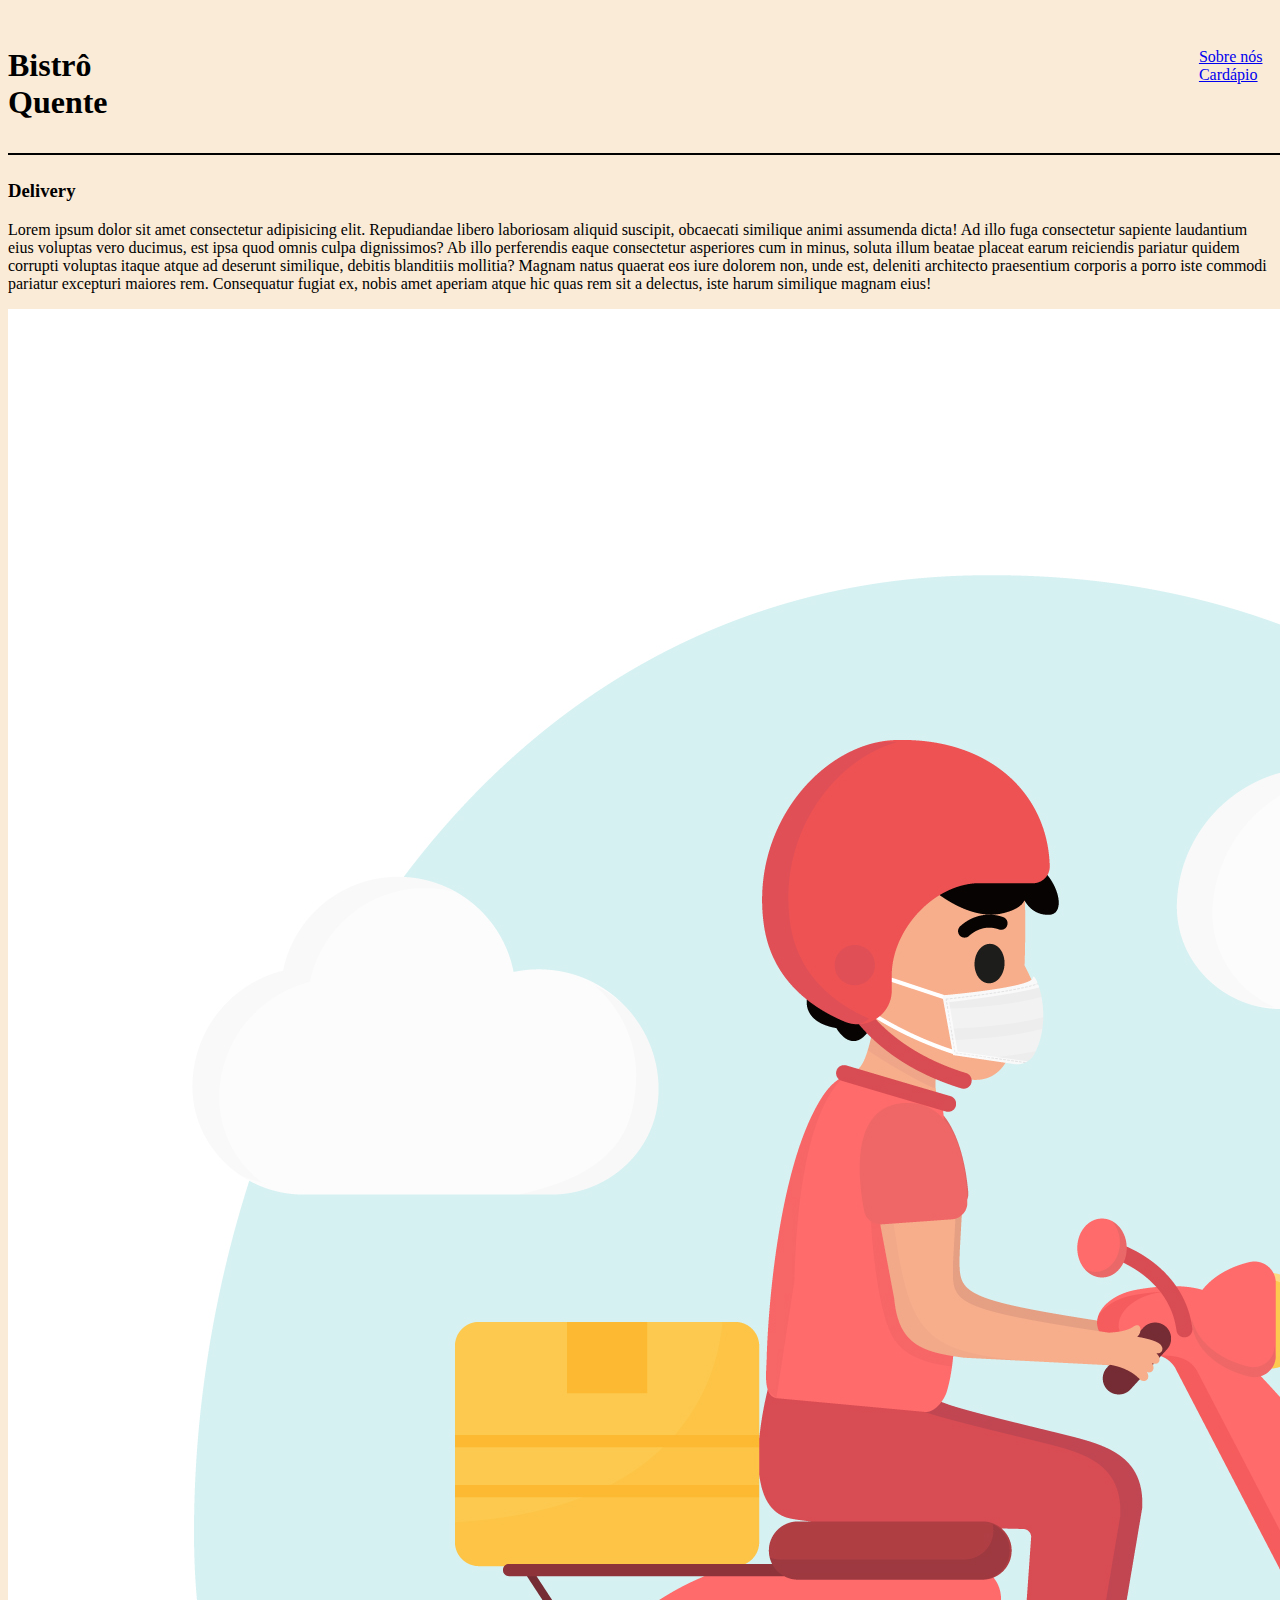
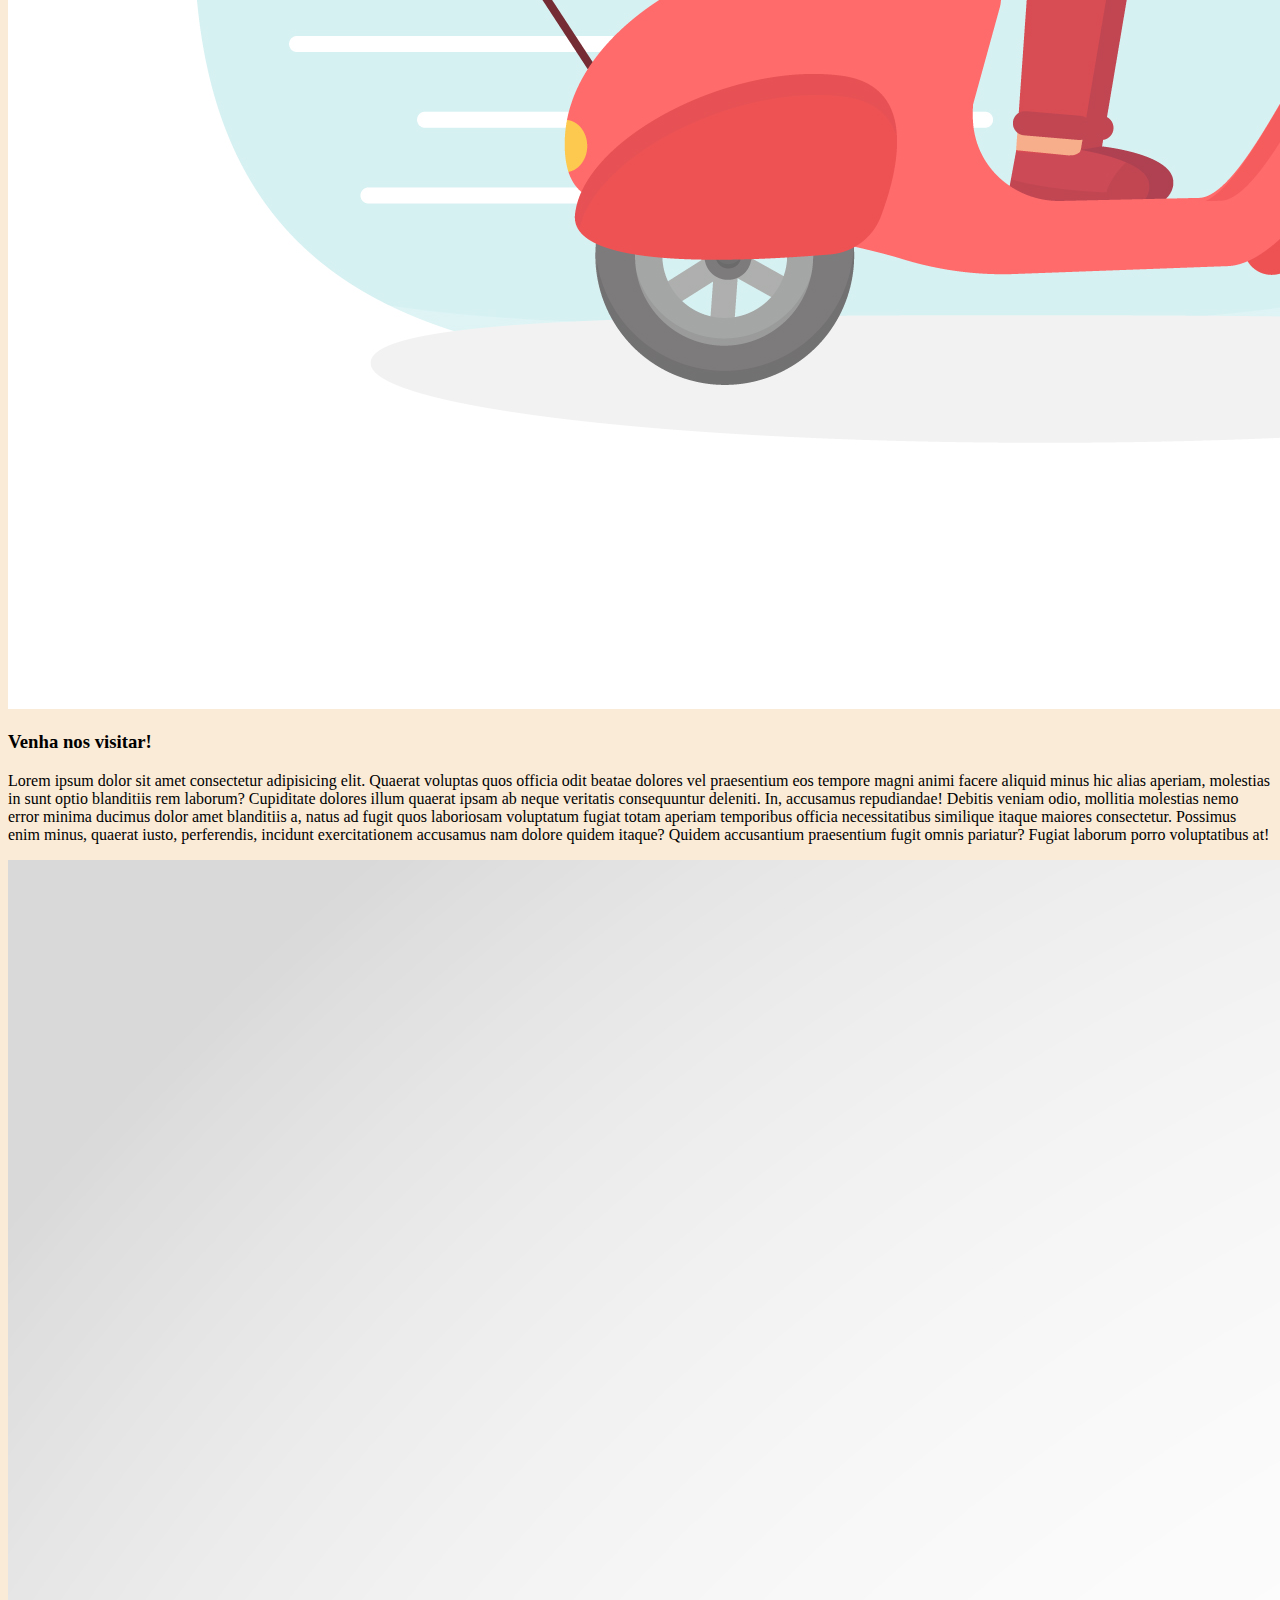
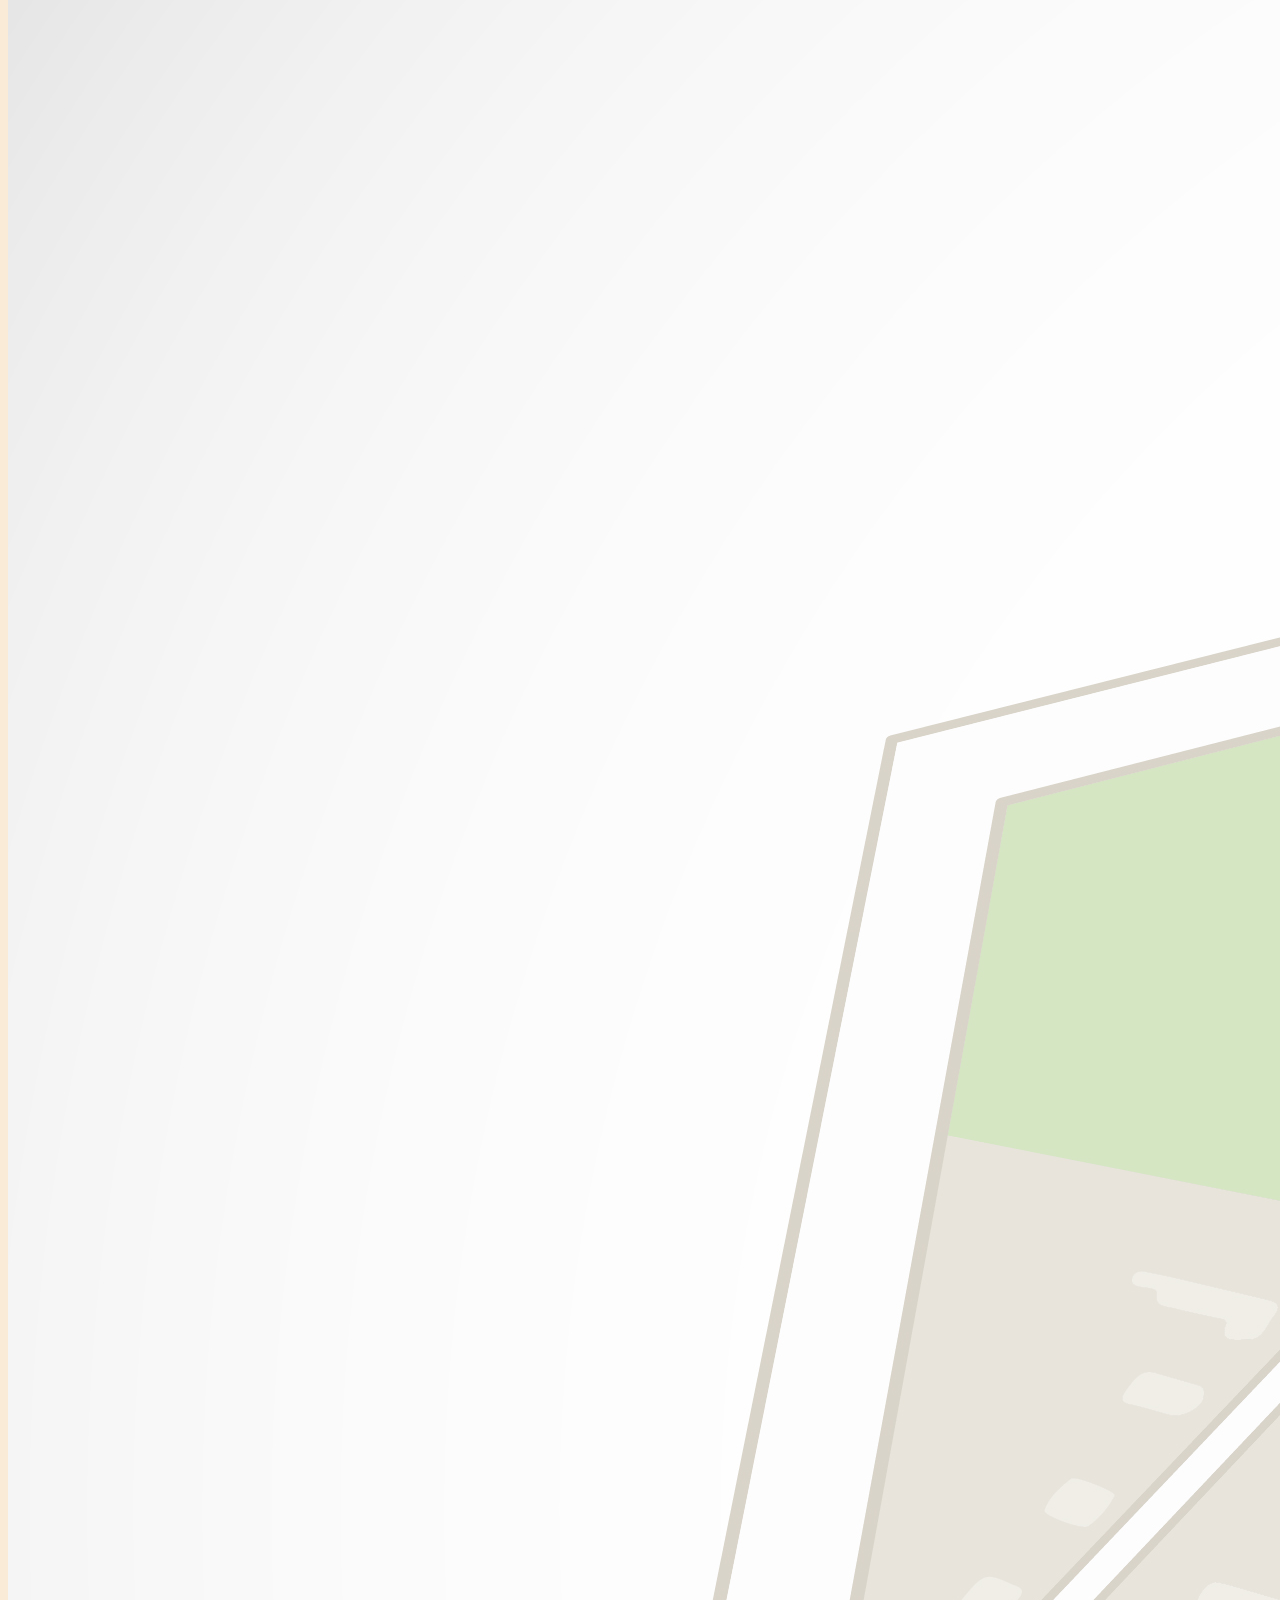
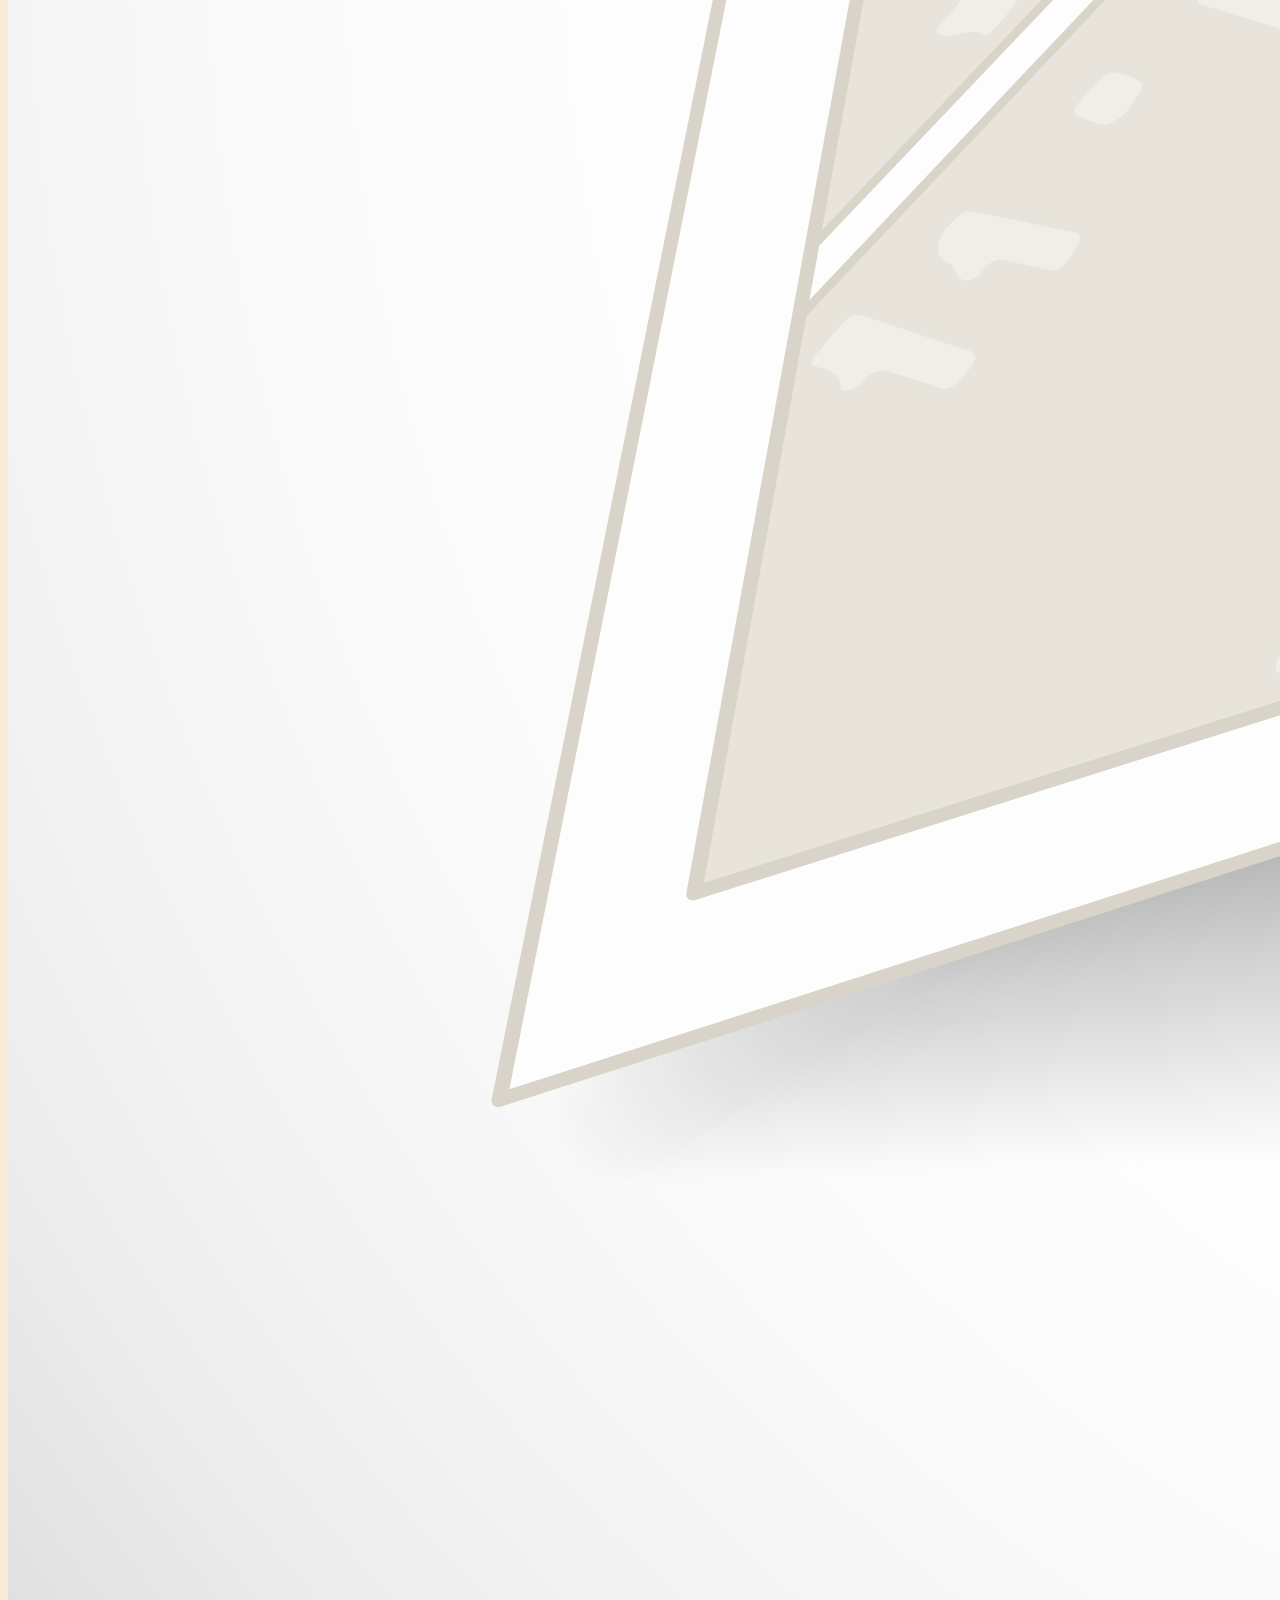
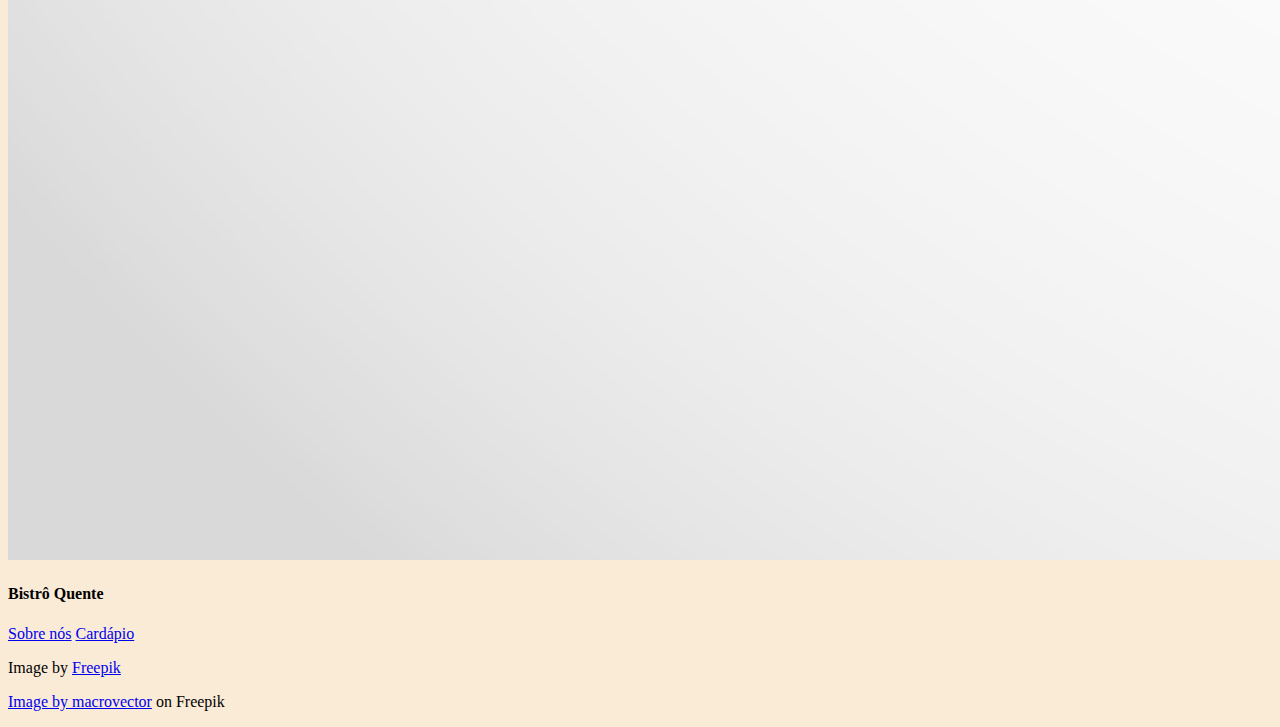
==== index.html @ c2f8b726 "esqueleto página inicial" ====
<!DOCTYPE html>
<html lang="pt-br">
<head>
    <meta charset="UTF-8">
    <meta name="viewport" content="width=device-width, initial-scale=1.0">
    <title>Bistrô Quente</title>
    <link rel="shortcut icon" href="./images/Bistrô_Quente_logo-semFundo.png" type="image/x-icon">
    <link rel="stylesheet" href="style.css">
    <link rel="stylesheet" href="https://cdnjs.cloudflare.com/ajax/libs/font-awesome/6.4.0/css/all.min.css" integrity="sha512-iecdLmaskl7CVkqkXNQ/ZH/XLlvWZOJyj7Yy7tcenmpD1ypASozpmT/E0iPtmFIB46ZmdtAc9eNBvH0H/ZpiBw==" crossorigin="anonymous" referrerpolicy="no-referrer" />
</head>
<body>
    <header>
        <nav>
            <h1>Bistrô Quente</h1>
            <div class="links-nav">
                <a href="http://">Sobre nós</a>
            <a href="http://">Cardápio</a>
            <i class="fa-solid fa-user"></i>
            <i class="fa-solid fa-cart-shopping"></i>
            </div>
            
        </nav>
    </header>
    <main>
        <section>
            <h3>Delivery</h3>
            <p>Lorem ipsum dolor sit amet consectetur adipisicing elit. Repudiandae libero laboriosam aliquid suscipit, obcaecati similique animi assumenda dicta! Ad illo fuga consectetur sapiente laudantium eius voluptas vero ducimus, est ipsa quod omnis culpa dignissimos? Ab illo perferendis eaque consectetur asperiores cum in minus, soluta illum beatae placeat earum reiciendis pariatur quidem corrupti voluptas itaque atque ad deserunt similique, debitis blanditiis mollitia? Magnam natus quaerat eos iure dolorem non, unde est, deleniti architecto praesentium corporis a porro iste commodi pariatur excepturi maiores rem. Consequatur fugiat ex, nobis amet aperiam atque hic quas rem sit a delectus, iste harum similique magnam eius!</p>
            <img src="./images/delivery_guy.jpg" alt="entregador">
        </section>
        <section>
            <h3>Venha nos visitar!</h3>
            <p>Lorem ipsum dolor sit amet consectetur adipisicing elit. Quaerat voluptas quos officia odit beatae dolores vel praesentium eos tempore magni animi facere aliquid minus hic alias aperiam, molestias in sunt optio blanditiis rem laborum? Cupiditate dolores illum quaerat ipsam ab neque veritatis consequuntur deleniti. In, accusamus repudiandae! Debitis veniam odio, mollitia molestias nemo error minima ducimus dolor amet blanditiis a, natus ad fugit quos laboriosam voluptatum fugiat totam aperiam temporibus officia necessitatibus similique itaque maiores consectetur. Possimus enim minus, quaerat iusto, perferendis, incidunt exercitationem accusamus nam dolore quidem itaque? Quidem accusantium praesentium fugit omnis pariatur? Fugiat laborum porro voluptatibus at!</p>
            <img src="./images/localização.jpg" alt="localização">
            <p></p>
        </section>
    </main>
    <footer>
        <h4>Bistrô Quente</h4>
        <a href="http://">Sobre nós</a>
        <a href="http://">Cardápio</a>
        <i class="fa-brands fa-facebook"></i>
        <i class="fa-brands fa-instagram"></i>
        <p>Image by <a href="https://www.freepik.com/free-vector/delivery-service-concept-guy-scooter_7534224.htm#query=delivery&position=27&from_view=search&track=country_rows_v1">Freepik</a></p>
        <p><a href="https://www.freepik.com/free-vector/travel-road-street-map-with-location-pin-symbol-vector-illustration_1158224.htm#query=mapa%20gps&position=2&from_view=search&track=country_rows_v1">Image by macrovector</a> on Freepik</p>
    </footer>
</body>
</html>
---- style.css ----
*{
    font-family: Cambria, Cochin, Georgia, Times, 'Times New Roman', serif;
}
body{
    background-color: antiquewhite;
}
nav{
    border-bottom: 2px black solid;
    width: 100vw;
    display: flex;
    margin: 2% 0 2% 0;
}
nav h1{
    margin-bottom: 2rem;
}
.links-nav{
    float: center;
    position: relative;
    
    padding-left: 66rem;
    margin-top: 1.4rem;
    
    
}
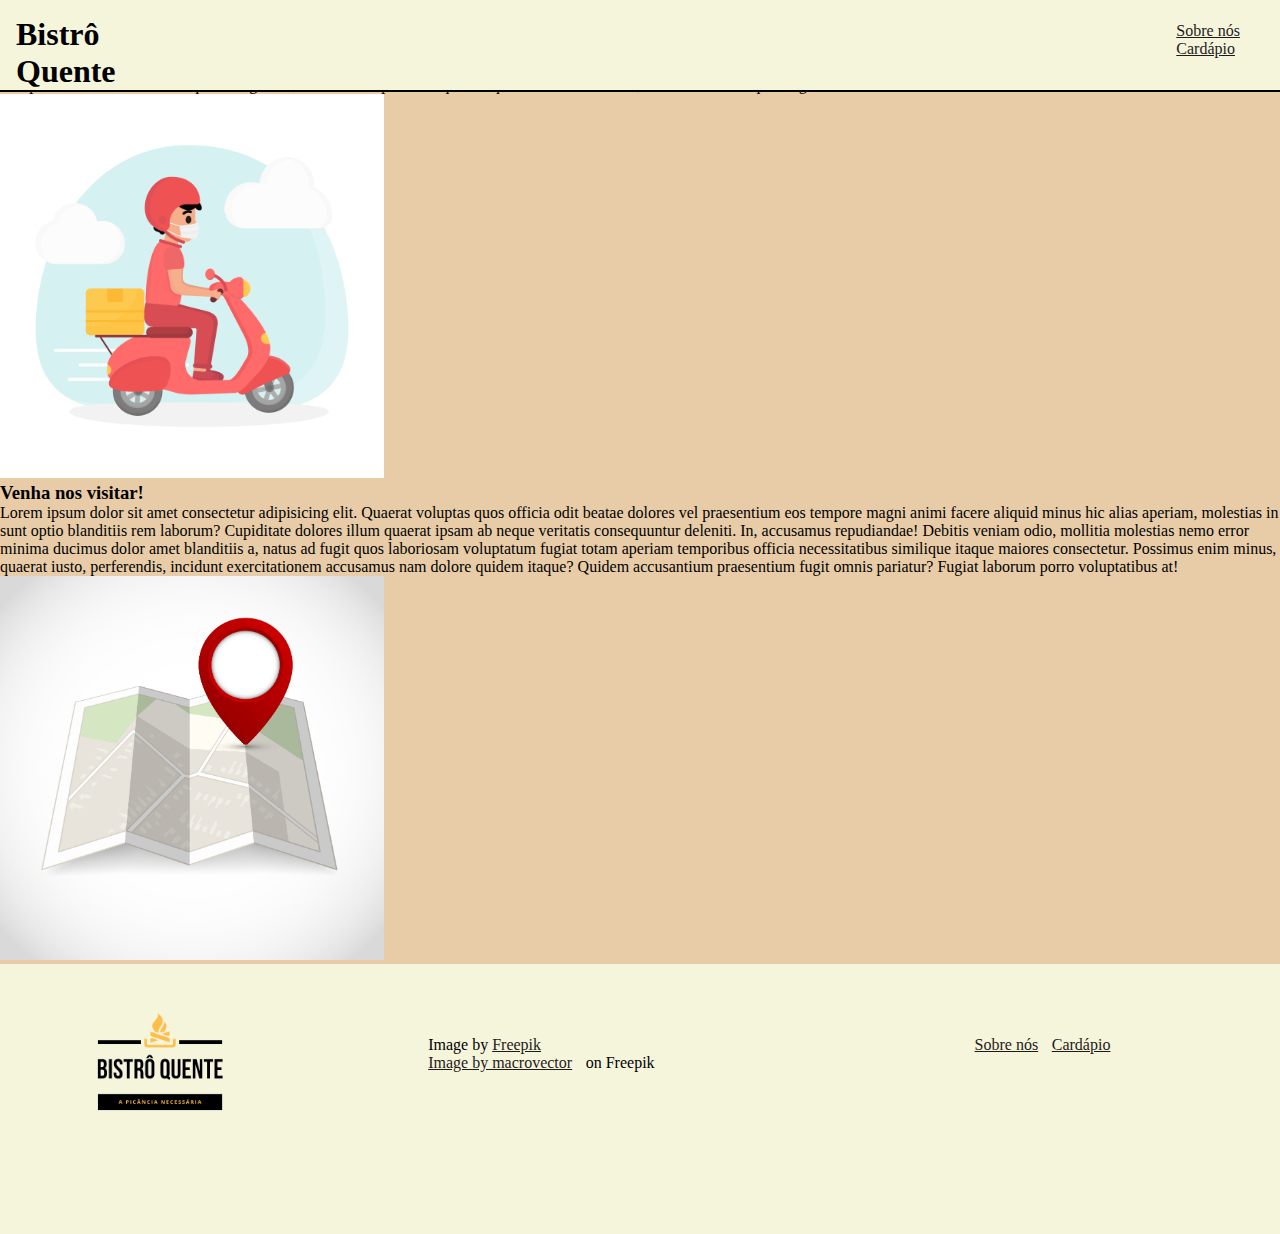
==== commit 63c7497a: "css navbar e footer" ====
--- a/index.html
+++ b/index.html
@@ -14,9 +14,9 @@
             <h1>Bistrô Quente</h1>
             <div class="links-nav">
                 <a href="http://">Sobre nós</a>
-            <a href="http://">Cardápio</a>
-            <i class="fa-solid fa-user"></i>
-            <i class="fa-solid fa-cart-shopping"></i>
+                <a href="http://">Cardápio</a>
+                <i class="fa-solid fa-user"></i>
+                <i class="fa-solid fa-cart-shopping"></i>
             </div>
             
         </nav>
@@ -35,13 +35,22 @@
         </section>
     </main>
     <footer>
-        <h4>Bistrô Quente</h4>
-        <a href="http://">Sobre nós</a>
-        <a href="http://">Cardápio</a>
-        <i class="fa-brands fa-facebook"></i>
-        <i class="fa-brands fa-instagram"></i>
-        <p>Image by <a href="https://www.freepik.com/free-vector/delivery-service-concept-guy-scooter_7534224.htm#query=delivery&position=27&from_view=search&track=country_rows_v1">Freepik</a></p>
-        <p><a href="https://www.freepik.com/free-vector/travel-road-street-map-with-location-pin-symbol-vector-illustration_1158224.htm#query=mapa%20gps&position=2&from_view=search&track=country_rows_v1">Image by macrovector</a> on Freepik</p>
+        <img src="images\Bistrô_Quente_logo-semFundo.png" alt="">
+        <!--<h4>Bistrô Quente</h4>-->
+
+        <div class="links-footer">
+            <a href="http://">Sobre nós</a>
+            <a href="http://">Cardápio</a>  
+        </div>
+       
+        <div class="icons-footer">
+            <i class="fa-brands fa-facebook fa-2xl"></i>
+            <i class="fa-brands fa-instagram fa-2xl"></i>  
+        </div>
+        <div class="creditos-img">
+            <p>Image by <a href="https://www.freepik.com/free-vector/delivery-service-concept-guy-scooter_7534224.htm#query=delivery&position=27&from_view=search&track=country_rows_v1">Freepik</a></p>
+            <p><a href="https://www.freepik.com/free-vector/travel-road-street-map-with-location-pin-symbol-vector-illustration_1158224.htm#query=mapa%20gps&position=2&from_view=search&track=country_rows_v1">Image by macrovector</a> on Freepik</p>
+        </div>
     </footer>
 </body>
 </html>--- a/style.css
+++ b/style.css
@@ -1,24 +1,78 @@
 *{
+    margin: 0;
     font-family: Cambria, Cochin, Georgia, Times, 'Times New Roman', serif;
 }
 body{
-    background-color: antiquewhite;
+    background-color: rgb(232, 204, 167);
+}
+header {
+	margin: 0;
+	position: sticky;
+	top: 0;
+	z-index: 100;
+	width: 100%;
 }
 nav{
+    position: fixed;
+    background-color: beige;
     border-bottom: 2px black solid;
     width: 100vw;
     display: flex;
-    margin: 2% 0 2% 0;
+    height: 10%;
 }
 nav h1{
-    margin-bottom: 2rem;
+    margin: 1rem;
 }
 .links-nav{
     float: center;
     position: relative;
-    
-    padding-left: 66rem;
+    padding-left: 63rem;
     margin-top: 1.4rem;
-    
-    
 }
+a{
+    text-decoration:underline;
+    color: rgb(31, 26, 26);
+    padding-right: 0.6rem;
+}
+i{
+    cursor: pointer;
+}
+img{
+    width:30%;
+}
+footer{
+    background-color: beige;
+    display: inline-block;
+    width: 100vw;
+    height: 30vh;
+}
+/*footer h4{
+    margin:5rem;
+    text-align: left;
+    display: inline-flex;
+    border: 1px red solid;
+    margin-top: 4rem;
+}*/
+footer img {
+    width: 15%;
+    padding-left: 4rem;
+}
+
+.links-footer{
+    display: inline;
+    position: inline;
+    float: right;
+    padding: 4.5rem 10rem 0 0;
+}
+.icons-footer{
+    display: inline;
+    position: inline;
+    float: right;
+    padding: 4.5rem 10rem 0 0;
+}
+.creditos-img{
+    display: inline;
+    position: inline;
+    float: right;
+    padding: 4.5rem 10rem 0 0;
+}
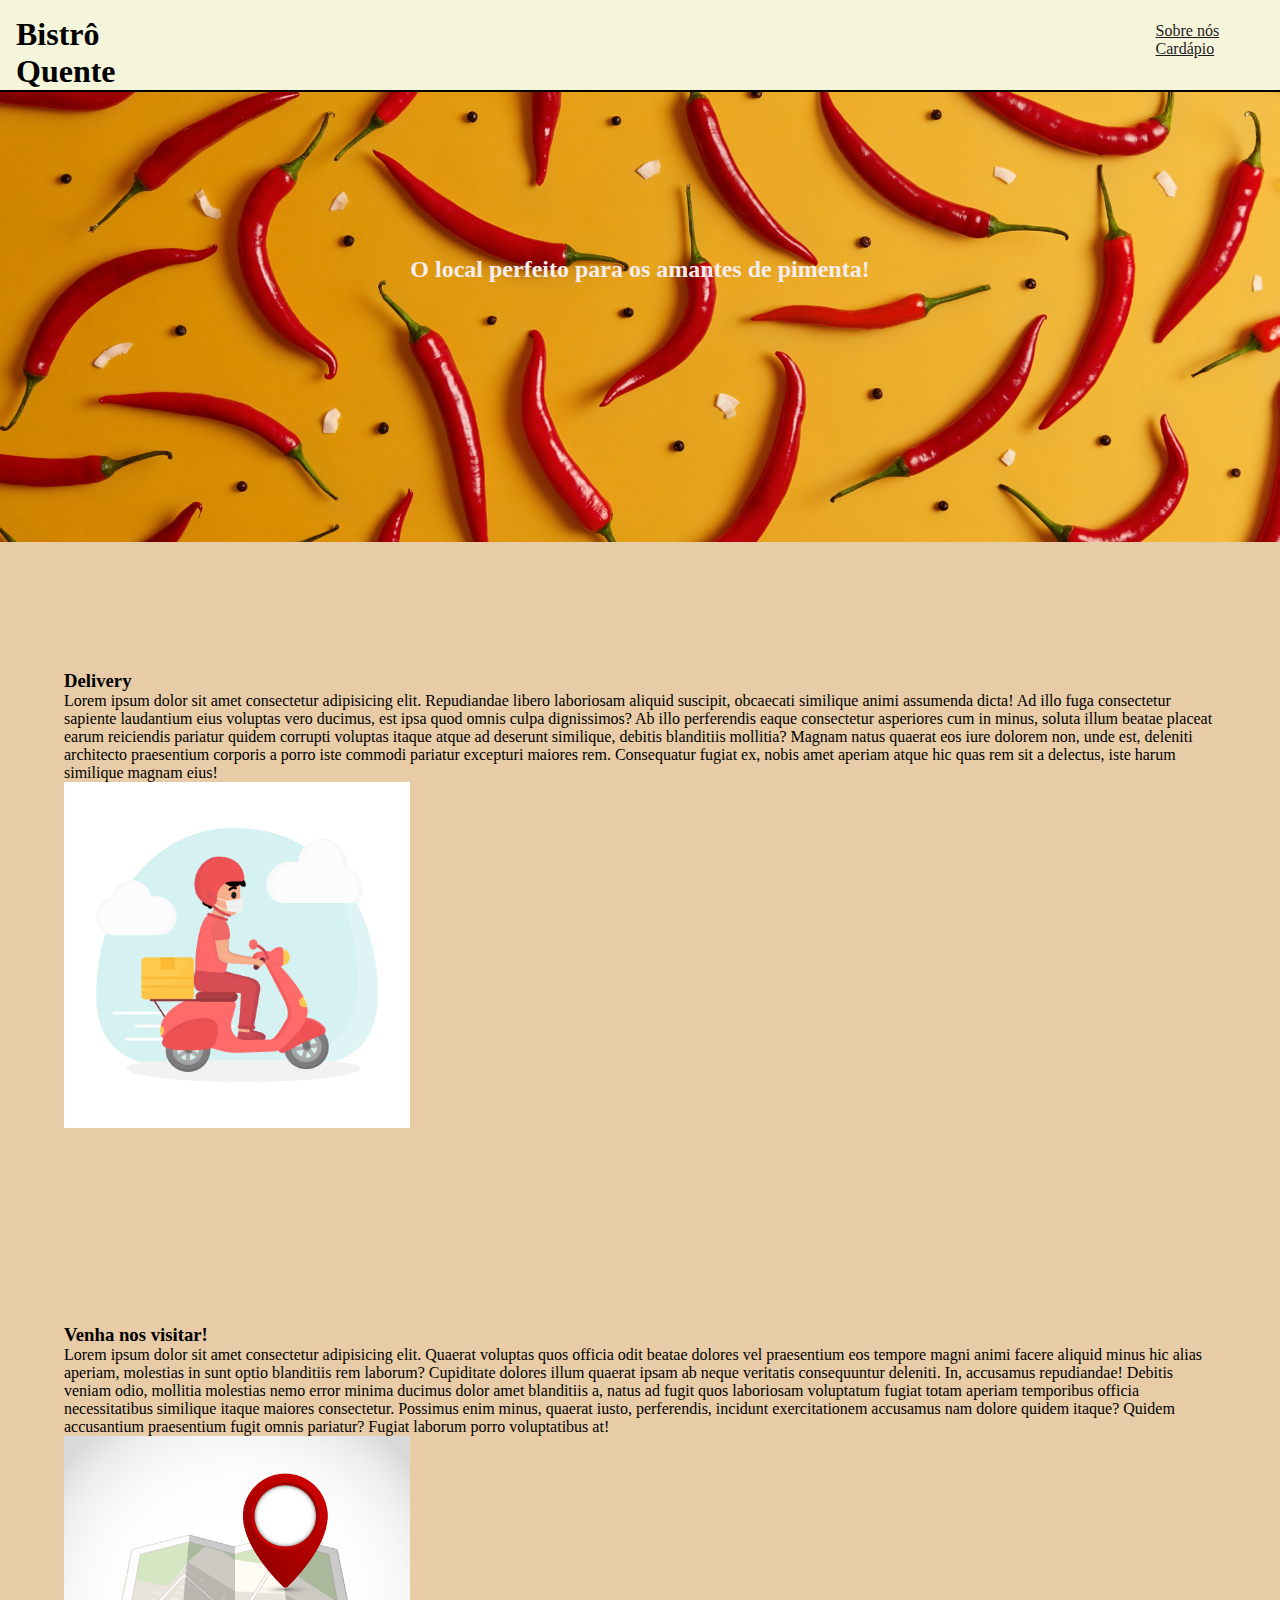
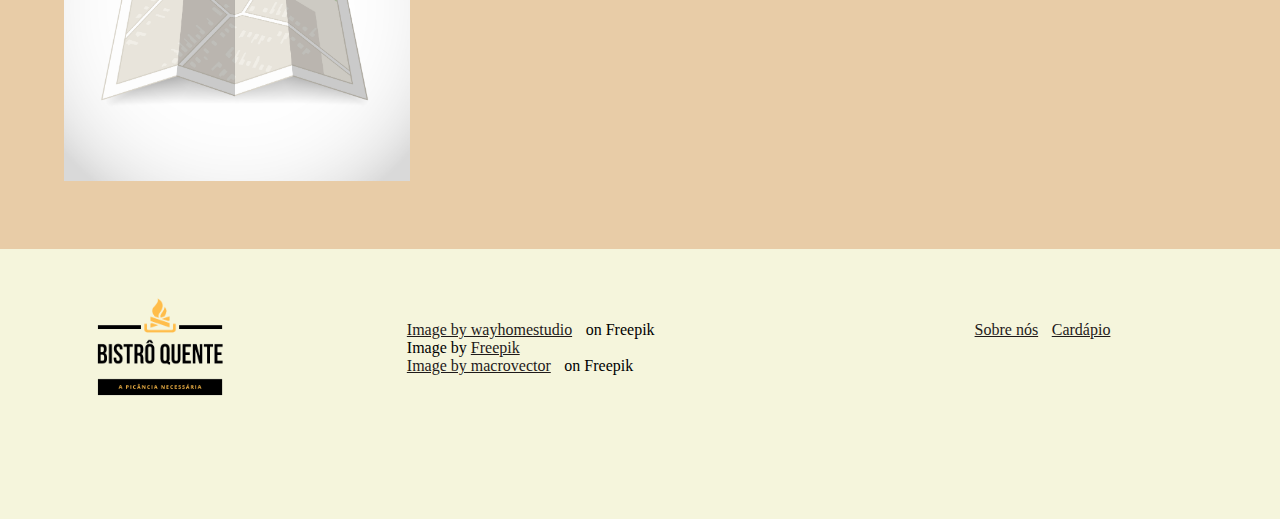
==== commit 6284cd27: "banner e criação de páginas" ====
--- a/index.html
+++ b/index.html
@@ -13,15 +13,17 @@
         <nav>
             <h1>Bistrô Quente</h1>
             <div class="links-nav">
-                <a href="http://">Sobre nós</a>
-                <a href="http://">Cardápio</a>
+                <a href="/sobre.html">Sobre nós</a>
+                <a href="/cardapio.html">Cardápio</a>
                 <i class="fa-solid fa-user"></i>
                 <i class="fa-solid fa-cart-shopping"></i>
             </div>
-            
         </nav>
     </header>
     <main>
+        <div class="banner">
+            <h2>O local perfeito para os amantes de pimenta!</h2>
+        </div>
         <section>
             <h3>Delivery</h3>
             <p>Lorem ipsum dolor sit amet consectetur adipisicing elit. Repudiandae libero laboriosam aliquid suscipit, obcaecati similique animi assumenda dicta! Ad illo fuga consectetur sapiente laudantium eius voluptas vero ducimus, est ipsa quod omnis culpa dignissimos? Ab illo perferendis eaque consectetur asperiores cum in minus, soluta illum beatae placeat earum reiciendis pariatur quidem corrupti voluptas itaque atque ad deserunt similique, debitis blanditiis mollitia? Magnam natus quaerat eos iure dolorem non, unde est, deleniti architecto praesentium corporis a porro iste commodi pariatur excepturi maiores rem. Consequatur fugiat ex, nobis amet aperiam atque hic quas rem sit a delectus, iste harum similique magnam eius!</p>
@@ -35,12 +37,12 @@
         </section>
     </main>
     <footer>
-        <img src="images\Bistrô_Quente_logo-semFundo.png" alt="">
+        <img src="images\Bistrô_Quente_logo-semFundo.png" alt="logo do restaurante">
         <!--<h4>Bistrô Quente</h4>-->
 
         <div class="links-footer">
-            <a href="http://">Sobre nós</a>
-            <a href="http://">Cardápio</a>  
+            <a href="/sobre.html">Sobre nós</a>
+            <a href="/cardapio.html">Cardápio</a>  
         </div>
        
         <div class="icons-footer">
@@ -48,6 +50,7 @@
             <i class="fa-brands fa-instagram fa-2xl"></i>  
         </div>
         <div class="creditos-img">
+            <p><a href="https://www.freepik.com/free-photo/set-tasty-hot-red-chili-pepper-rich-various-vitamins-minerals-eaten-small-amount-has-burning-taste-added-as-seasoning-healthy-spice-vegetables-used-weight-loss-as-reduces-appetite_13190919.htm#query=spicy%20food&position=13&from_view=search&track=country_rows_v1">Image by wayhomestudio</a> on Freepik</p>
             <p>Image by <a href="https://www.freepik.com/free-vector/delivery-service-concept-guy-scooter_7534224.htm#query=delivery&position=27&from_view=search&track=country_rows_v1">Freepik</a></p>
             <p><a href="https://www.freepik.com/free-vector/travel-road-street-map-with-location-pin-symbol-vector-illustration_1158224.htm#query=mapa%20gps&position=2&from_view=search&track=country_rows_v1">Image by macrovector</a> on Freepik</p>
         </div>
--- a/style.css
+++ b/style.css
@@ -1,9 +1,11 @@
 *{
     margin: 0;
     font-family: Cambria, Cochin, Georgia, Times, 'Times New Roman', serif;
+    
 }
 body{
     background-color: rgb(232, 204, 167);
+    overflow-x: hidden;
 }
 header {
 	margin: 0;
@@ -26,7 +28,7 @@
 .links-nav{
     float: center;
     position: relative;
-    padding-left: 63rem;
+    padding-left: 60rem;
     margin-top: 1.4rem;
 }
 a{
@@ -36,6 +38,24 @@
 }
 i{
     cursor: pointer;
+}
+.banner{
+    padding-top: 12rem;
+    background-image: url(/images/banner-pimenta.jpg);
+    height: 350px; 
+    background-position: center; 
+    background-repeat: no-repeat;
+    background-size: cover; 
+    width: 100vw;
+}
+.banner h2{
+    text-align: center;
+    color: rgb(245, 237, 237);
+    padding-top: 5%;
+}
+main section{
+    margin: 0 4rem 4rem 4rem;
+    padding-top: 8rem;
 }
 img{
     width:30%;
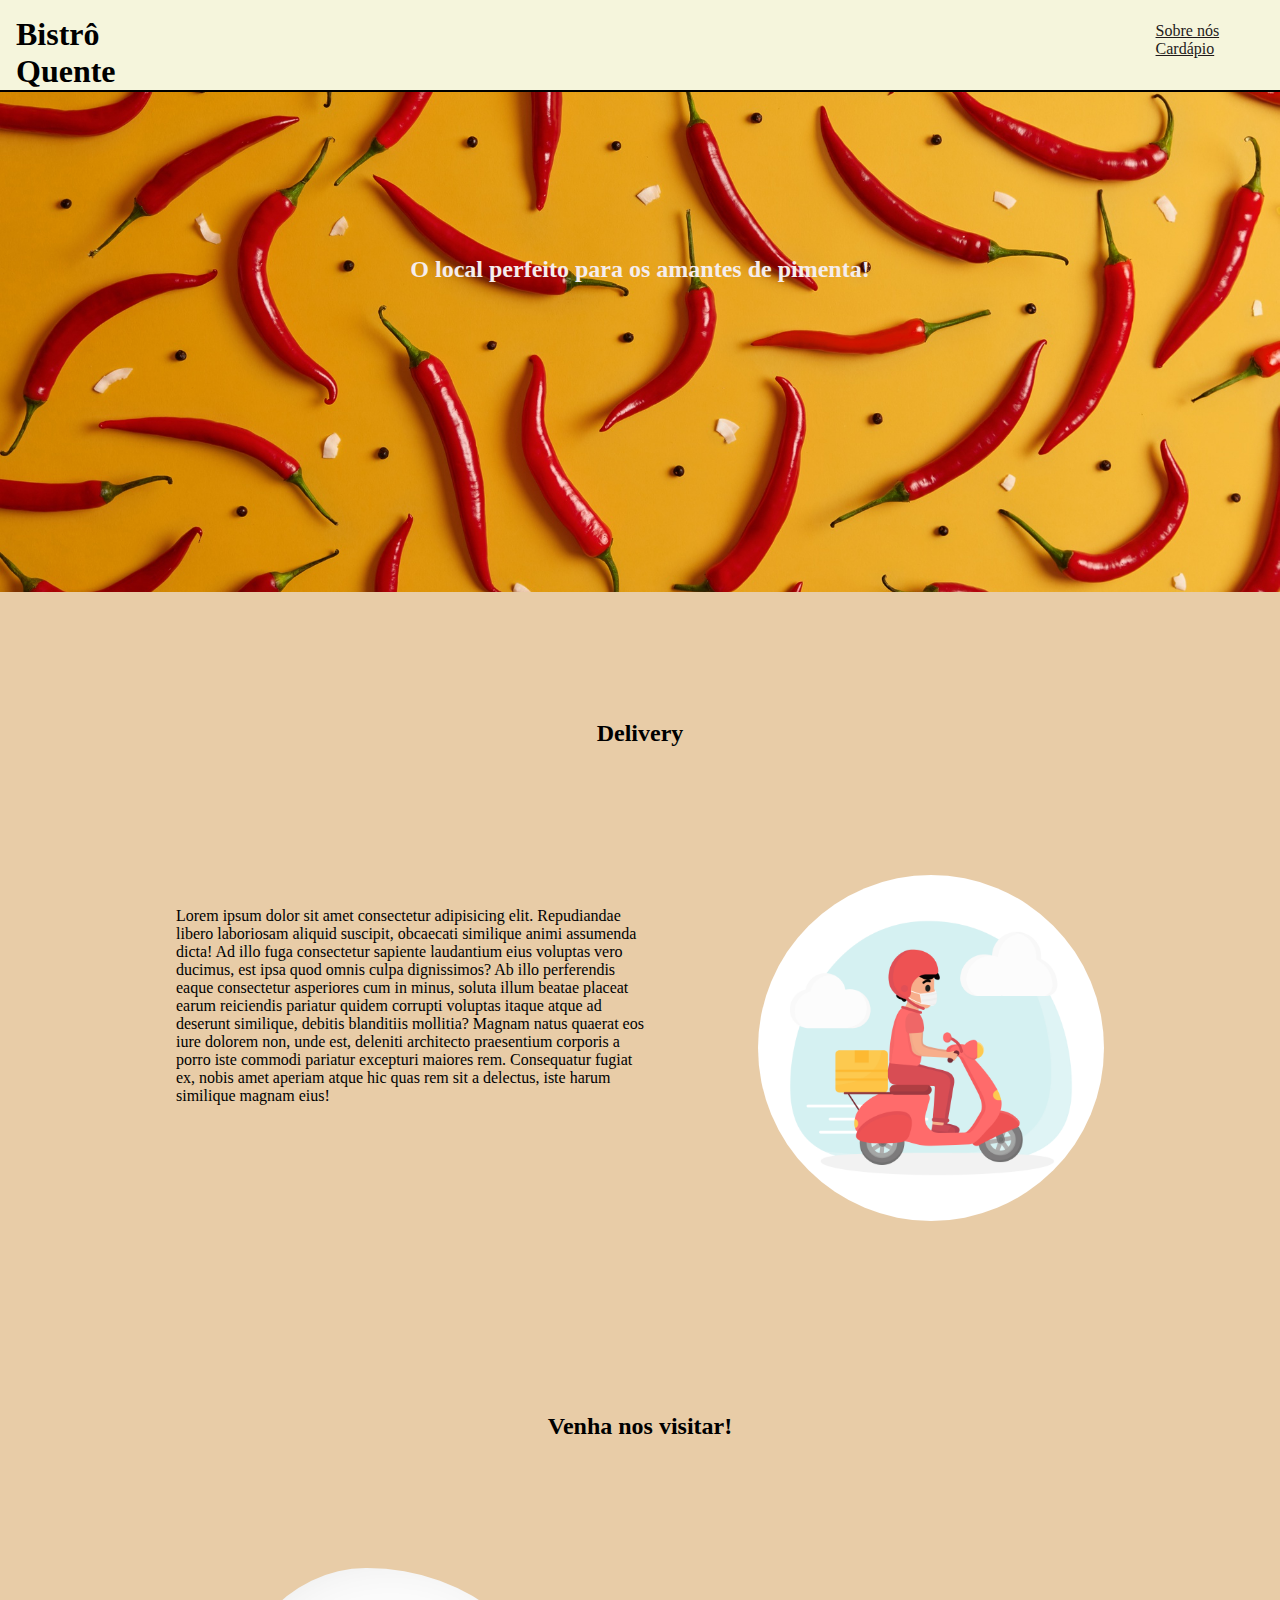
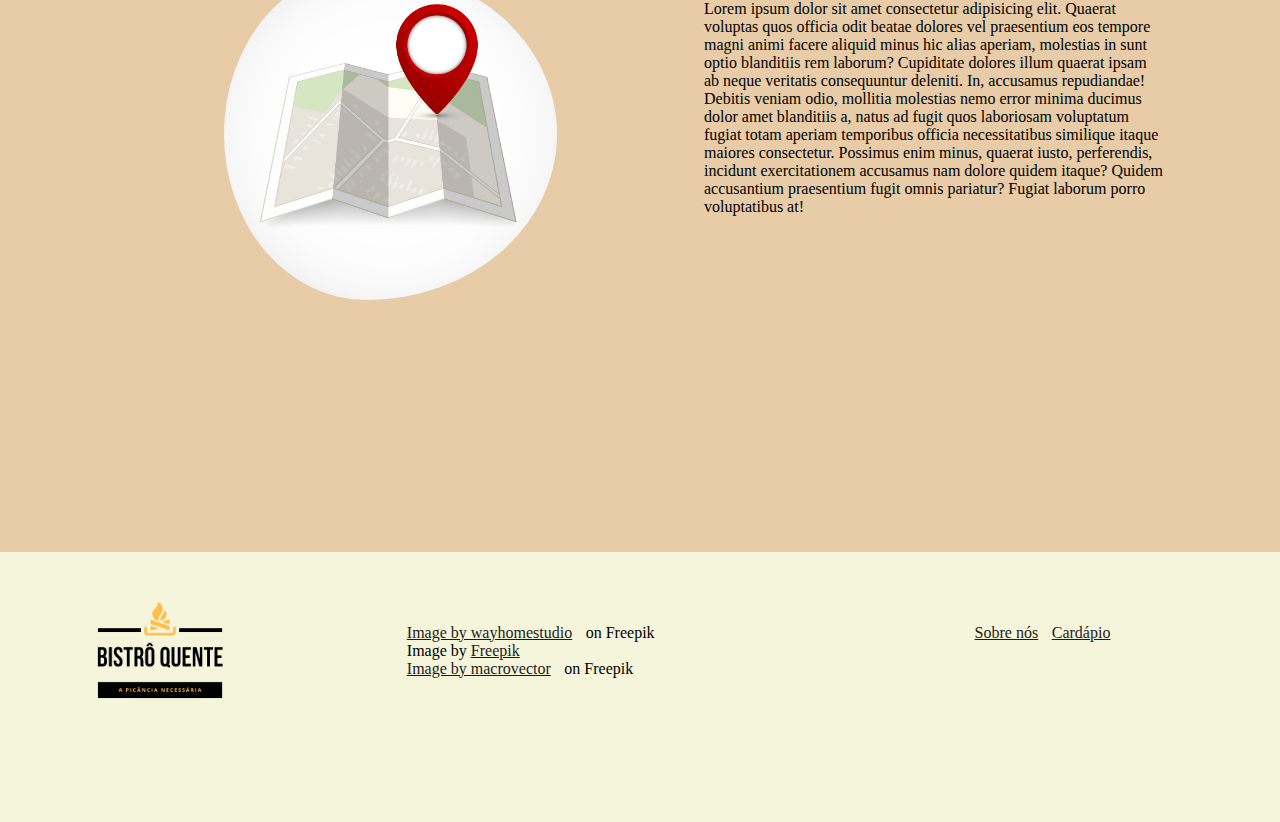
==== commit 0d412c55: "cards cardapio" ====
--- a/index.html
+++ b/index.html
@@ -24,32 +24,35 @@
         <div class="banner">
             <h2>O local perfeito para os amantes de pimenta!</h2>
         </div>
-        <section>
-            <h3>Delivery</h3>
-            <p>Lorem ipsum dolor sit amet consectetur adipisicing elit. Repudiandae libero laboriosam aliquid suscipit, obcaecati similique animi assumenda dicta! Ad illo fuga consectetur sapiente laudantium eius voluptas vero ducimus, est ipsa quod omnis culpa dignissimos? Ab illo perferendis eaque consectetur asperiores cum in minus, soluta illum beatae placeat earum reiciendis pariatur quidem corrupti voluptas itaque atque ad deserunt similique, debitis blanditiis mollitia? Magnam natus quaerat eos iure dolorem non, unde est, deleniti architecto praesentium corporis a porro iste commodi pariatur excepturi maiores rem. Consequatur fugiat ex, nobis amet aperiam atque hic quas rem sit a delectus, iste harum similique magnam eius!</p>
-            <img src="./images/delivery_guy.jpg" alt="entregador">
-        </section>
-        <section>
-            <h3>Venha nos visitar!</h3>
-            <p>Lorem ipsum dolor sit amet consectetur adipisicing elit. Quaerat voluptas quos officia odit beatae dolores vel praesentium eos tempore magni animi facere aliquid minus hic alias aperiam, molestias in sunt optio blanditiis rem laborum? Cupiditate dolores illum quaerat ipsam ab neque veritatis consequuntur deleniti. In, accusamus repudiandae! Debitis veniam odio, mollitia molestias nemo error minima ducimus dolor amet blanditiis a, natus ad fugit quos laboriosam voluptatum fugiat totam aperiam temporibus officia necessitatibus similique itaque maiores consectetur. Possimus enim minus, quaerat iusto, perferendis, incidunt exercitationem accusamus nam dolore quidem itaque? Quidem accusantium praesentium fugit omnis pariatur? Fugiat laborum porro voluptatibus at!</p>
-            <img src="./images/localização.jpg" alt="localização">
-            <p></p>
-        </section>
+        <div>
+            <h2 class="titulo-section-home">Delivery</h2>
+            <section class="display-flex delivery">
+                <p>Lorem ipsum dolor sit amet consectetur adipisicing elit. Repudiandae libero laboriosam aliquid suscipit, obcaecati similique animi assumenda dicta! Ad illo fuga consectetur sapiente laudantium eius voluptas vero ducimus, est ipsa quod omnis culpa dignissimos? Ab illo perferendis eaque consectetur asperiores cum in minus, soluta illum beatae placeat earum reiciendis pariatur quidem corrupti voluptas itaque atque ad deserunt similique, debitis blanditiis mollitia? Magnam natus quaerat eos iure dolorem non, unde est, deleniti architecto praesentium corporis a porro iste commodi pariatur excepturi maiores rem. Consequatur fugiat ex, nobis amet aperiam atque hic quas rem sit a delectus, iste harum similique magnam eius!</p>
+                <img src="./images/delivery_guy.jpg" alt="entregador">
+            </section>
+        </div>
+        <div>
+            <h2 class="titulo-section-home ">Venha nos visitar!</h2>
+            <section class="display-flex localizacao">
+                <p>Lorem ipsum dolor sit amet consectetur adipisicing elit. Quaerat voluptas quos officia odit beatae dolores vel praesentium eos tempore magni animi facere aliquid minus hic alias aperiam, molestias in sunt optio blanditiis rem laborum? Cupiditate dolores illum quaerat ipsam ab neque veritatis consequuntur deleniti. In, accusamus repudiandae! Debitis veniam odio, mollitia molestias nemo error minima ducimus dolor amet blanditiis a, natus ad fugit quos laboriosam voluptatum fugiat totam aperiam temporibus officia necessitatibus similique itaque maiores consectetur. Possimus enim minus, quaerat iusto, perferendis, incidunt exercitationem accusamus nam dolore quidem itaque? Quidem accusantium praesentium fugit omnis pariatur? Fugiat laborum porro voluptatibus at!</p>
+                <img src="./images/localização.jpg" alt="localização">
+            </section>
+        </div>
     </main>
     <footer>
         <img src="images\Bistrô_Quente_logo-semFundo.png" alt="logo do restaurante">
         <!--<h4>Bistrô Quente</h4>-->
 
-        <div class="links-footer">
+        <div class="footer">
             <a href="/sobre.html">Sobre nós</a>
             <a href="/cardapio.html">Cardápio</a>  
         </div>
        
-        <div class="icons-footer">
+        <div class="footer">
             <i class="fa-brands fa-facebook fa-2xl"></i>
             <i class="fa-brands fa-instagram fa-2xl"></i>  
         </div>
-        <div class="creditos-img">
+        <div class="footer">
             <p><a href="https://www.freepik.com/free-photo/set-tasty-hot-red-chili-pepper-rich-various-vitamins-minerals-eaten-small-amount-has-burning-taste-added-as-seasoning-healthy-spice-vegetables-used-weight-loss-as-reduces-appetite_13190919.htm#query=spicy%20food&position=13&from_view=search&track=country_rows_v1">Image by wayhomestudio</a> on Freepik</p>
             <p>Image by <a href="https://www.freepik.com/free-vector/delivery-service-concept-guy-scooter_7534224.htm#query=delivery&position=27&from_view=search&track=country_rows_v1">Freepik</a></p>
             <p><a href="https://www.freepik.com/free-vector/travel-road-street-map-with-location-pin-symbol-vector-illustration_1158224.htm#query=mapa%20gps&position=2&from_view=search&track=country_rows_v1">Image by macrovector</a> on Freepik</p>
--- a/style.css
+++ b/style.css
@@ -42,7 +42,7 @@
 .banner{
     padding-top: 12rem;
     background-image: url(/images/banner-pimenta.jpg);
-    height: 350px; 
+    height: 400px; 
     background-position: center; 
     background-repeat: no-repeat;
     background-size: cover; 
@@ -66,33 +66,85 @@
     width: 100vw;
     height: 30vh;
 }
-/*footer h4{
-    margin:5rem;
-    text-align: left;
-    display: inline-flex;
-    border: 1px red solid;
-    margin-top: 4rem;
-}*/
 footer img {
     width: 15%;
     padding-left: 4rem;
 }
-
-.links-footer{
+.footer{
     display: inline;
     position: inline;
     float: right;
     padding: 4.5rem 10rem 0 0;
 }
-.icons-footer{
+.creditos-img-cardapio{
     display: inline;
     position: inline;
     float: right;
-    padding: 4.5rem 10rem 0 0;
+    padding: 4.5rem 17rem 0 0;
 }
-.creditos-img{
-    display: inline;
-    position: inline;
-    float: right;
-    padding: 4.5rem 10rem 0 0;
+.creditos-main{
+    padding: 14%;
+    text-align: center;
 }
+.creditos-img-cardapios{
+    columns: 3;
+    padding: 4.5rem 17rem 0;
+}
+.centraliza{
+    text-align: center;
+}
+/*Home*/
+.display-flex{
+    display: flex;
+}
+.titulo-section-home{
+    text-align: center;
+    padding: 8rem 0 0 0;
+}
+.delivery img{
+    position: relative;
+    float: center;
+    padding: 0rem 7rem 0 7rem;
+    margin: 0;
+    border-radius: 90%;
+}
+.delivery p{
+    padding-top: 2rem;
+    padding-left: 7rem;
+    width: 50%;
+    margin: 0;
+}
+.localizacao img{
+    position: absolute;
+    float: left;
+    padding: 0rem 7rem 0 10rem;
+    width: 26%;
+    border-radius: 90%;
+}
+.localizacao p{
+    padding-top: 2rem;
+    padding-left: 40rem;
+    padding-bottom: 17rem;
+    width: 40%;
+    margin: 0;
+}
+/*Card cardapio*/
+.cards-container{  
+    display: flex;
+    flex-wrap: wrap;
+    justify-content: center;
+}
+.card-cardapio{
+    border: 2px solid rgba(232, 204, 167, 0.432);
+    width: 270px;
+    padding-top: 0;
+    background-color: beige;
+}
+.card-cardapio img{
+    width: 100%;
+}
+.card-cardapio p,h5{
+    padding: 15px;
+    font-weight: bold;
+    text-align: center;
+}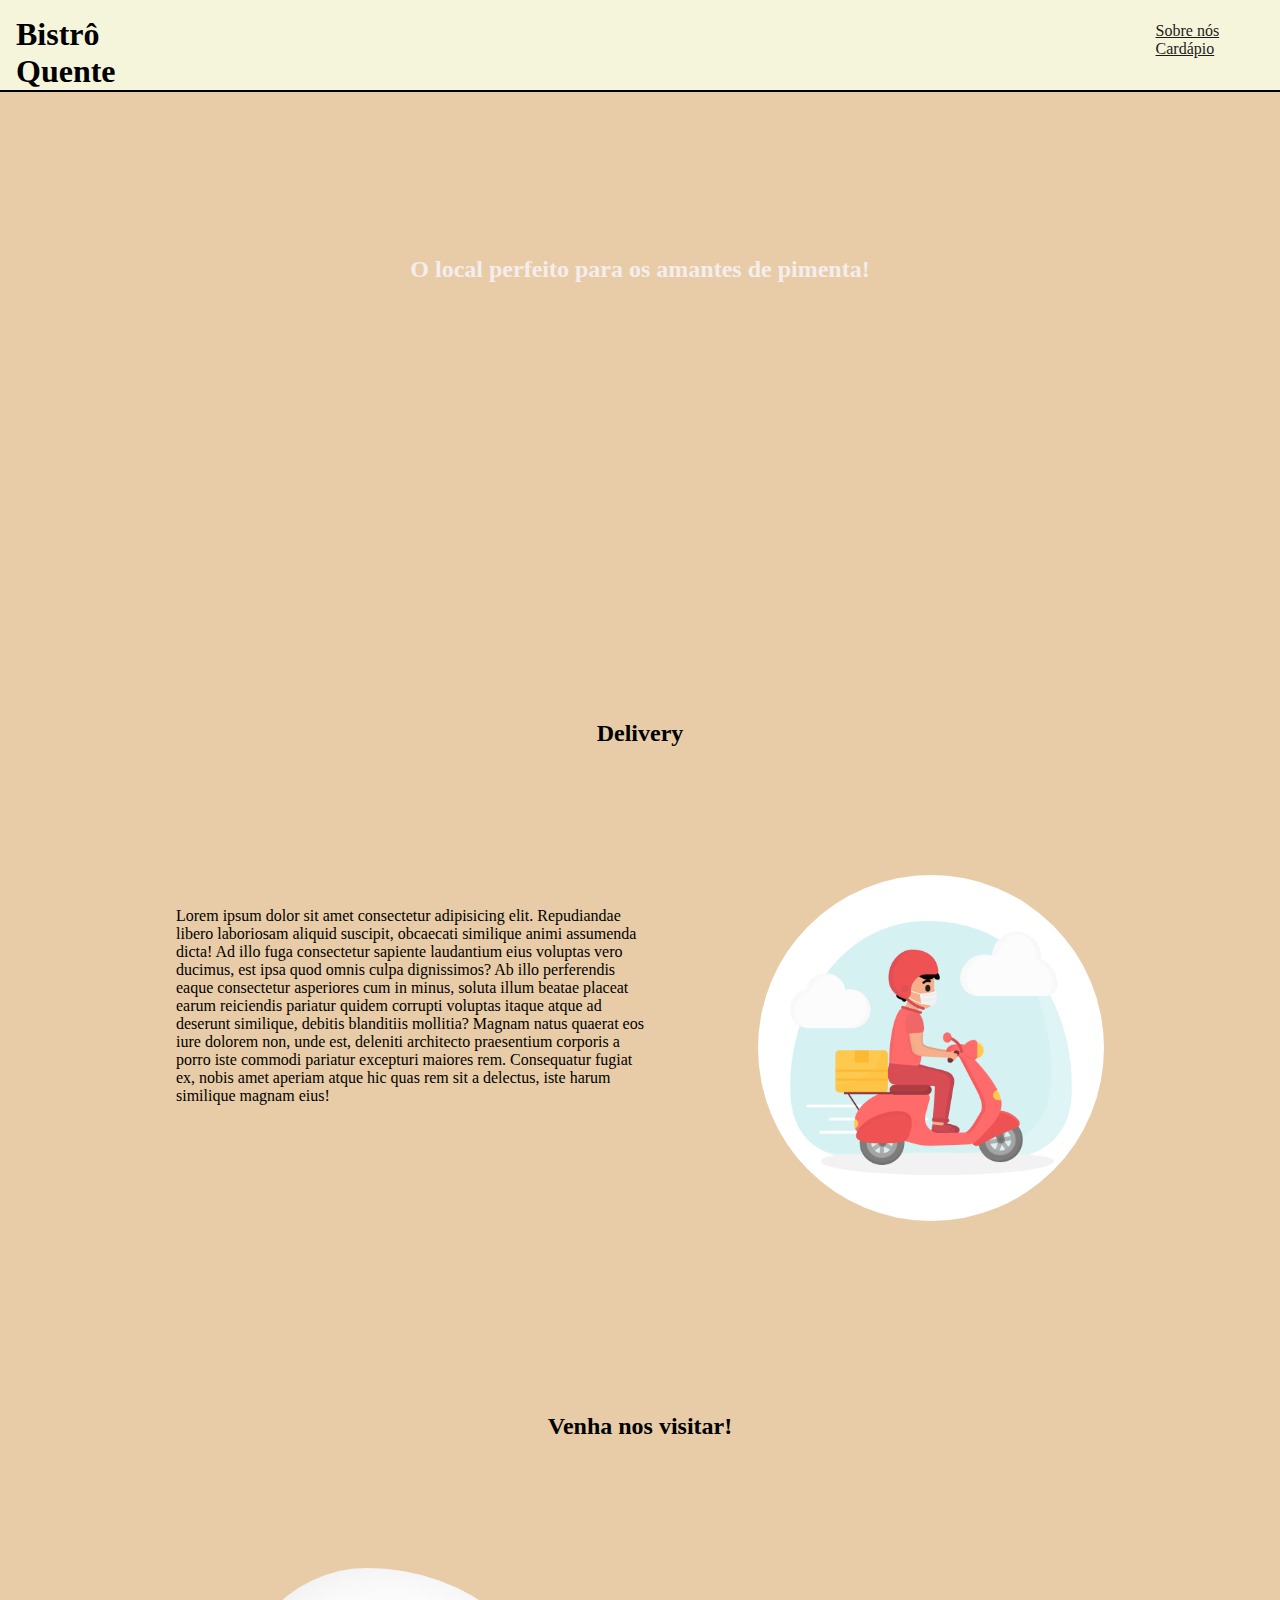
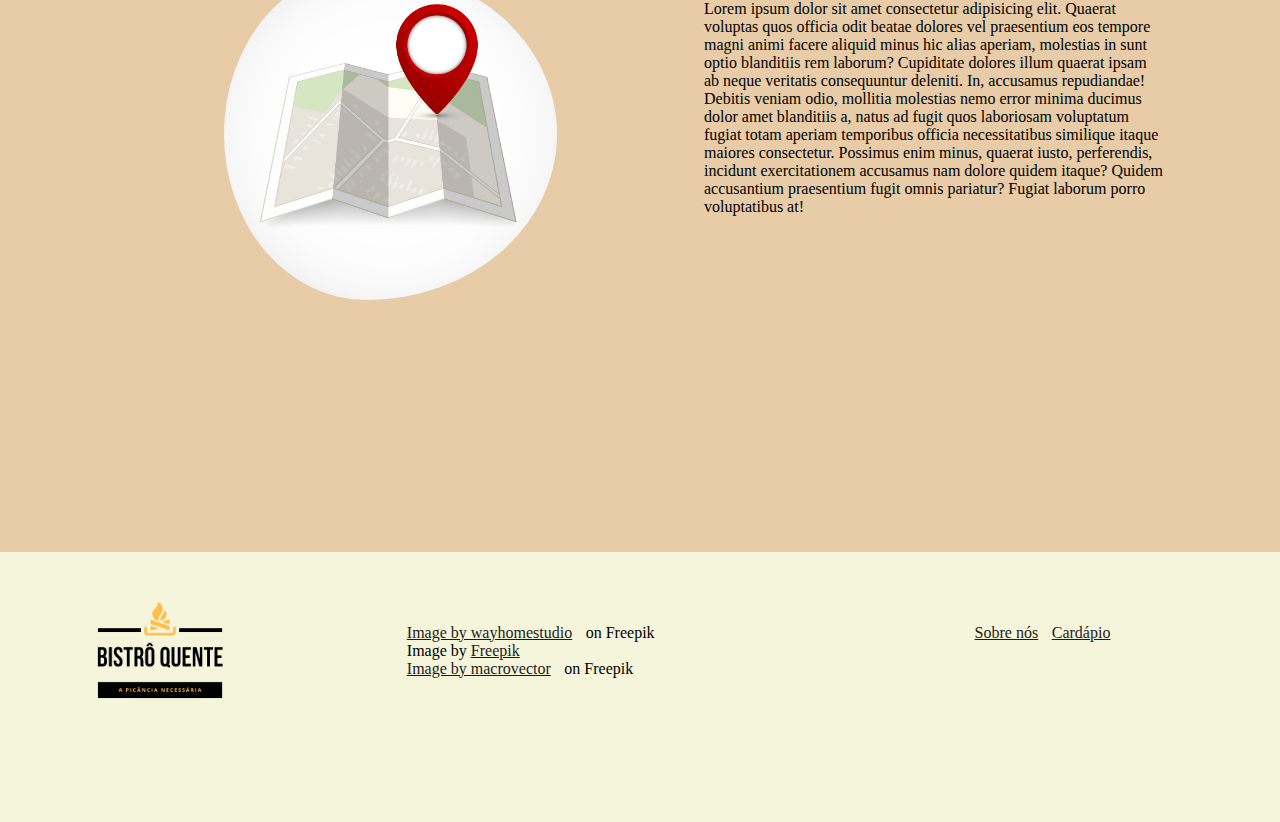
==== commit a120b8dd: "ajuste img" ====
--- a/index.html
+++ b/index.html
@@ -13,8 +13,8 @@
         <nav>
             <h1>Bistrô Quente</h1>
             <div class="links-nav">
-                <a href="/sobre.html">Sobre nós</a>
-                <a href="/cardapio.html">Cardápio</a>
+                <a href="./sobre.html">Sobre nós</a>
+                <a href="./cardapio.html">Cardápio</a>
                 <i class="fa-solid fa-user"></i>
                 <i class="fa-solid fa-cart-shopping"></i>
             </div>
@@ -44,8 +44,8 @@
         <!--<h4>Bistrô Quente</h4>-->
 
         <div class="footer">
-            <a href="/sobre.html">Sobre nós</a>
-            <a href="/cardapio.html">Cardápio</a>  
+            <a href="./sobre.html">Sobre nós</a>
+            <a href="./cardapio.html">Cardápio</a>  
         </div>
        
         <div class="footer">
--- a/style.css
+++ b/style.css
@@ -41,7 +41,7 @@
 }
 .banner{
     padding-top: 12rem;
-    background-image: url(/images/banner-pimenta.jpg);
+    background-image: url(../Bistro_Quente/images/banner-pimenta.jpg);
     height: 400px; 
     background-position: center; 
     background-repeat: no-repeat;
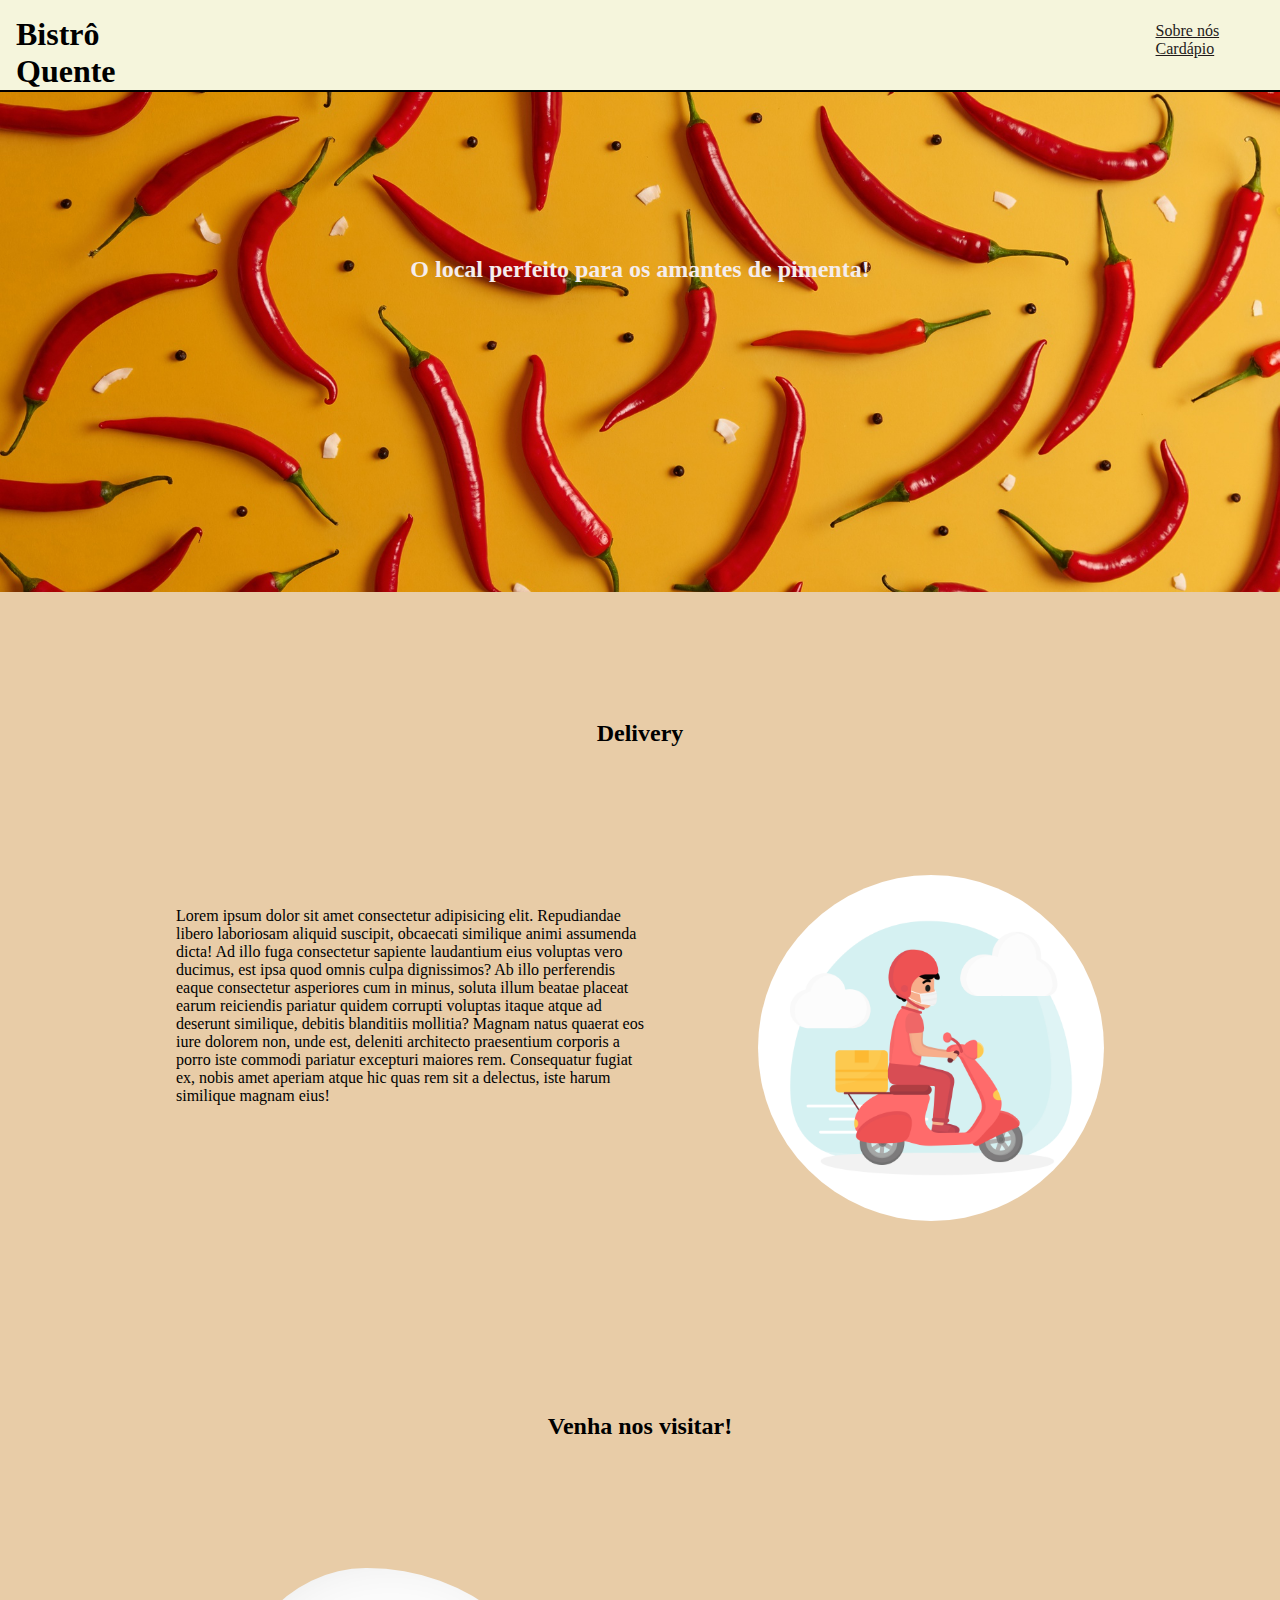
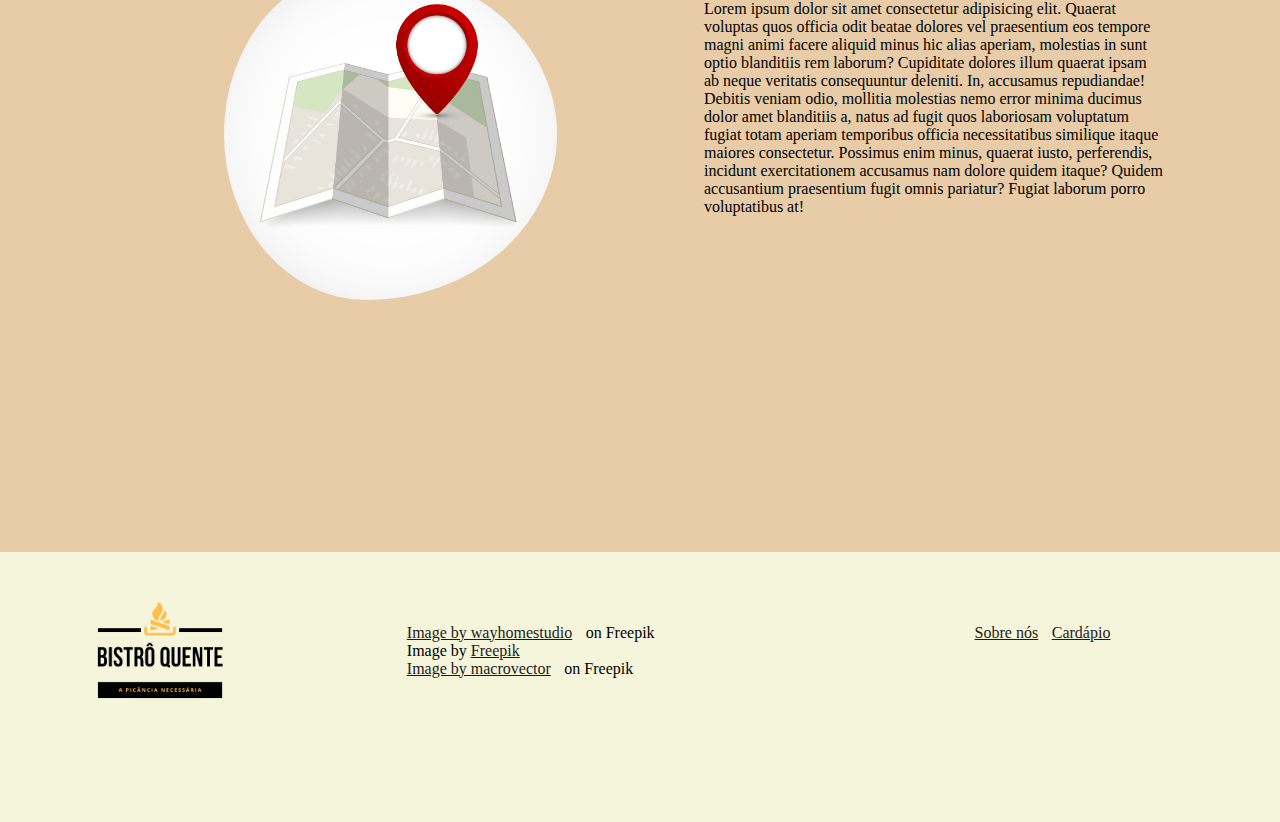
==== commit c5b8f7ae: "add responsivity" ====
--- a/index.html
+++ b/index.html
@@ -6,18 +6,31 @@
     <title>Bistrô Quente</title>
     <link rel="shortcut icon" href="./images/Bistrô_Quente_logo-semFundo.png" type="image/x-icon">
     <link rel="stylesheet" href="style.css">
-    <link rel="stylesheet" href="https://cdnjs.cloudflare.com/ajax/libs/font-awesome/6.4.0/css/all.min.css" integrity="sha512-iecdLmaskl7CVkqkXNQ/ZH/XLlvWZOJyj7Yy7tcenmpD1ypASozpmT/E0iPtmFIB46ZmdtAc9eNBvH0H/ZpiBw==" crossorigin="anonymous" referrerpolicy="no-referrer" />
+    <link rel="stylesheet" href="https://cdnjs.cloudflare.com/ajax/libs/font-awesome/6.4.2/css/all.min.css"
+    integrity="sha512-z3gLpd7yknf1YoNbCzqRKc4qyor8gaKU1qmn+CShxbuBusANI9QpRohGBreCFkKxLhei6S9CQXFEbbKuqLg0DA=="
+    crossorigin="anonymous" referrerpolicy="no-referrer" />
 </head>
 <body>
     <header>
         <nav>
             <h1>Bistrô Quente</h1>
             <div class="links-nav">
-                <a href="./sobre.html">Sobre nós</a>
-                <a href="./cardapio.html">Cardápio</a>
+                <a href="./pages/sobre.html">Sobre nós</a>
+                <a href="./pages/cardapio.html">Cardápio</a>
                 <i class="fa-solid fa-user"></i>
                 <i class="fa-solid fa-cart-shopping"></i>
             </div>
+
+            <div class="toggle-btn">
+                <i class="fa-solid fa-bars fa-2x"></i>
+            </div>
+
+              <div class="dropdown-menu">
+                <li><a href="./pages/sobre.html">Sobre nós</a></li>
+                <li><a href="./pages/cardapio.html">Cardápio</a></li>
+                <li><i class="fa-solid fa-user"></i></li>
+                <li><i class="fa-solid fa-cart-shopping"></i></li>
+              </div>
         </nav>
     </header>
     <main>
@@ -44,8 +57,8 @@
         <!--<h4>Bistrô Quente</h4>-->
 
         <div class="footer">
-            <a href="./sobre.html">Sobre nós</a>
-            <a href="./cardapio.html">Cardápio</a>  
+            <a href="./pages/sobre.html">Sobre nós</a>
+            <a href="./pages/cardapio.html">Cardápio</a>  
         </div>
        
         <div class="footer">
@@ -58,5 +71,19 @@
             <p><a href="https://www.freepik.com/free-vector/travel-road-street-map-with-location-pin-symbol-vector-illustration_1158224.htm#query=mapa%20gps&position=2&from_view=search&track=country_rows_v1">Image by macrovector</a> on Freepik</p>
         </div>
     </footer>
+    <script>
+        const toggleBtn = document.querySelector('.toggle-btn')
+        const toggleBtnIcon = document.querySelector('.toggle-btn i')
+        const dropDownMenu = document.querySelector('.dropdown-menu')
+    
+        toggleBtn.onclick = function () {
+          dropDownMenu.classList.toggle('open')
+          const isOpen = dropDownMenu.classList.contains('open')
+    
+          toggleBtnIcon.classList = isOpen
+            ? 'fa-solid fa-xmark fa-2x'
+            : 'fa-solid fa-bars fa-2x'
+        }
+      </script>
 </body>
 </html>--- a/style.css
+++ b/style.css
@@ -1,20 +1,22 @@
-*{
-    margin: 0;
-    font-family: Cambria, Cochin, Georgia, Times, 'Times New Roman', serif;
-    
-}
-body{
+* {
+    margin: 0;
+    font-family: Cambria, Cochin, Georgia, Times, "Times New Roman", serif;
+}
+
+body {
     background-color: rgb(232, 204, 167);
     overflow-x: hidden;
 }
+
 header {
-	margin: 0;
-	position: sticky;
-	top: 0;
-	z-index: 100;
-	width: 100%;
-}
-nav{
+    margin: 0;
+    position: sticky;
+    top: 0;
+    z-index: 100;
+    width: 100%;
+}
+
+nav {
     position: fixed;
     background-color: beige;
     border-bottom: 2px black solid;
@@ -22,129 +24,298 @@
     display: flex;
     height: 10%;
 }
-nav h1{
+
+nav h1 {
     margin: 1rem;
 }
-.links-nav{
+
+.links-nav {
     float: center;
     position: relative;
     padding-left: 60rem;
     margin-top: 1.4rem;
 }
-a{
-    text-decoration:underline;
+
+a {
+    text-decoration: underline;
     color: rgb(31, 26, 26);
     padding-right: 0.6rem;
 }
-i{
+
+i {
     cursor: pointer;
 }
-.banner{
+
+header .toggle-btn {
+    color: black;
+    font-size: 1.4rem;
+    cursor: pointer;
+    display: none;
+    padding-top: 0.5rem;
+}
+
+.dropdown-menu {
+    display: none;
+    position: absolute;
+    height: 0;
+    right: 2rem;
+    top: 60px;
+    width: 300px;
+    background-color: rgba(169, 23, 209, 0.1);
+    backdrop-filter: blur(15px);
+    border-radius: 10px;
+    margin: 1.2rem;
+    overflow: hidden;
+    transition: height 0.2s cubic-bezier(0.175, 0.885, 0.32, 1.275);
+}
+
+.dropdown-menu.open {
+    height: 240px;
+}
+
+.dropdown-menu li {
+    padding: 1rem;
+    display: flex;
+    font-size: 1rem;
+    align-items: center;
+    justify-content: center;
+}
+
+.dropdown-menu li a {
+    color: black;
+}
+
+.banner {
     padding-top: 12rem;
-    background-image: url(../Bistro_Quente/images/banner-pimenta.jpg);
-    height: 400px; 
-    background-position: center; 
+    background-image: url(./images/banner-pimenta.jpg);
+    height: 400px;
+    background-position: center;
     background-repeat: no-repeat;
-    background-size: cover; 
+    background-size: cover;
     width: 100vw;
 }
-.banner h2{
+
+.banner h2 {
     text-align: center;
     color: rgb(245, 237, 237);
     padding-top: 5%;
 }
-main section{
+
+main section {
     margin: 0 4rem 4rem 4rem;
     padding-top: 8rem;
 }
-img{
-    width:30%;
-}
-footer{
+
+img {
+    width: 30%;
+}
+
+footer {
     background-color: beige;
     display: inline-block;
     width: 100vw;
     height: 30vh;
 }
+
 footer img {
     width: 15%;
     padding-left: 4rem;
 }
-.footer{
+
+.footer {
     display: inline;
     position: inline;
     float: right;
     padding: 4.5rem 10rem 0 0;
 }
-.creditos-img-cardapio{
+
+.creditos-img-cardapio {
     display: inline;
     position: inline;
     float: right;
     padding: 4.5rem 17rem 0 0;
 }
-.creditos-main{
+
+.creditos-main {
     padding: 14%;
     text-align: center;
 }
-.creditos-img-cardapios{
+
+.creditos-img-cardapios {
     columns: 3;
     padding: 4.5rem 17rem 0;
 }
-.centraliza{
-    text-align: center;
-}
+
+.centraliza {
+    text-align: center;
+}
+
 /*Home*/
-.display-flex{
+.display-flex {
     display: flex;
 }
-.titulo-section-home{
+
+.titulo-section-home {
     text-align: center;
     padding: 8rem 0 0 0;
 }
-.delivery img{
+
+.delivery img {
     position: relative;
     float: center;
     padding: 0rem 7rem 0 7rem;
     margin: 0;
     border-radius: 90%;
 }
-.delivery p{
+
+.delivery p {
     padding-top: 2rem;
     padding-left: 7rem;
     width: 50%;
     margin: 0;
 }
-.localizacao img{
+
+.localizacao img {
     position: absolute;
     float: left;
     padding: 0rem 7rem 0 10rem;
     width: 26%;
     border-radius: 90%;
 }
-.localizacao p{
+
+.localizacao p {
     padding-top: 2rem;
     padding-left: 40rem;
     padding-bottom: 17rem;
     width: 40%;
     margin: 0;
 }
+
 /*Card cardapio*/
-.cards-container{  
+.cards-container {
     display: flex;
     flex-wrap: wrap;
     justify-content: center;
 }
-.card-cardapio{
+
+.card-cardapio {
     border: 2px solid rgba(232, 204, 167, 0.432);
     width: 270px;
     padding-top: 0;
     background-color: beige;
 }
-.card-cardapio img{
+
+.card-cardapio img {
     width: 100%;
 }
-.card-cardapio p,h5{
+
+.card-cardapio p,
+h5 {
     padding: 15px;
     font-weight: bold;
     text-align: center;
+}
+
+@media screen and (max-width: 1200px) {
+    nav ul {
+        display: none;
+    }
+
+    header .toggle-btn {
+        display: block;
+    }
+
+    .dropdown-menu {
+        display: block;
+    }
+
+    nav {
+        width: 100%;
+    }
+
+    nav h1 {
+        padding-right: 4rem;
+    }
+
+    .links-nav {
+        display: none;
+    }
+
+    .dropdown-menu {
+        left: 2rem;
+        width: unset;
+    }
+
+    .display-flex {
+        display: block;
+    }
+
+    .banner {
+        width: 100%;
+    }
+
+    main section {
+        margin: 0;
+        padding-top: 4rem;
+    }
+
+    .delivery p,
+    .localizacao p {
+        padding: 2%;
+        width: 100%;
+        text-align: justify;
+    }
+
+    .localizacao img {
+        position: relative;
+        width: 30%;
+        padding: 4rem 5rem 4rem 5rem;
+        float: right;
+    }
+
+    footer {
+        width: 100%;
+        height: auto;
+        padding-right: 1rem;
+    }
+
+    .footer {
+        padding: 2rem 5rem 2rem 1rem;
+    }
+
+    footer img {
+        width: 50%;
+        padding: 0;
+    }
+
+    .centraliza {
+        padding-top: 9rem;
+        padding-bottom: 4rem;
+    }
+
+    .centraliza img {
+        width: 50%;
+    }
+
+    .centraliza p {
+        padding: 5%;
+        text-align: justify;
+    }
+
+    .card-cardapio {
+        margin-bottom: 3rem;
+    }
+
+    .creditos-img-cardapio {
+        padding: 0;
+    }
+
+    .creditos-main h2 {
+        padding-top: 4rem;
+        padding-bottom: 3rem;
+    }
+
+    .creditos-img-cardapios {
+        padding: 5%;
+    }
 }